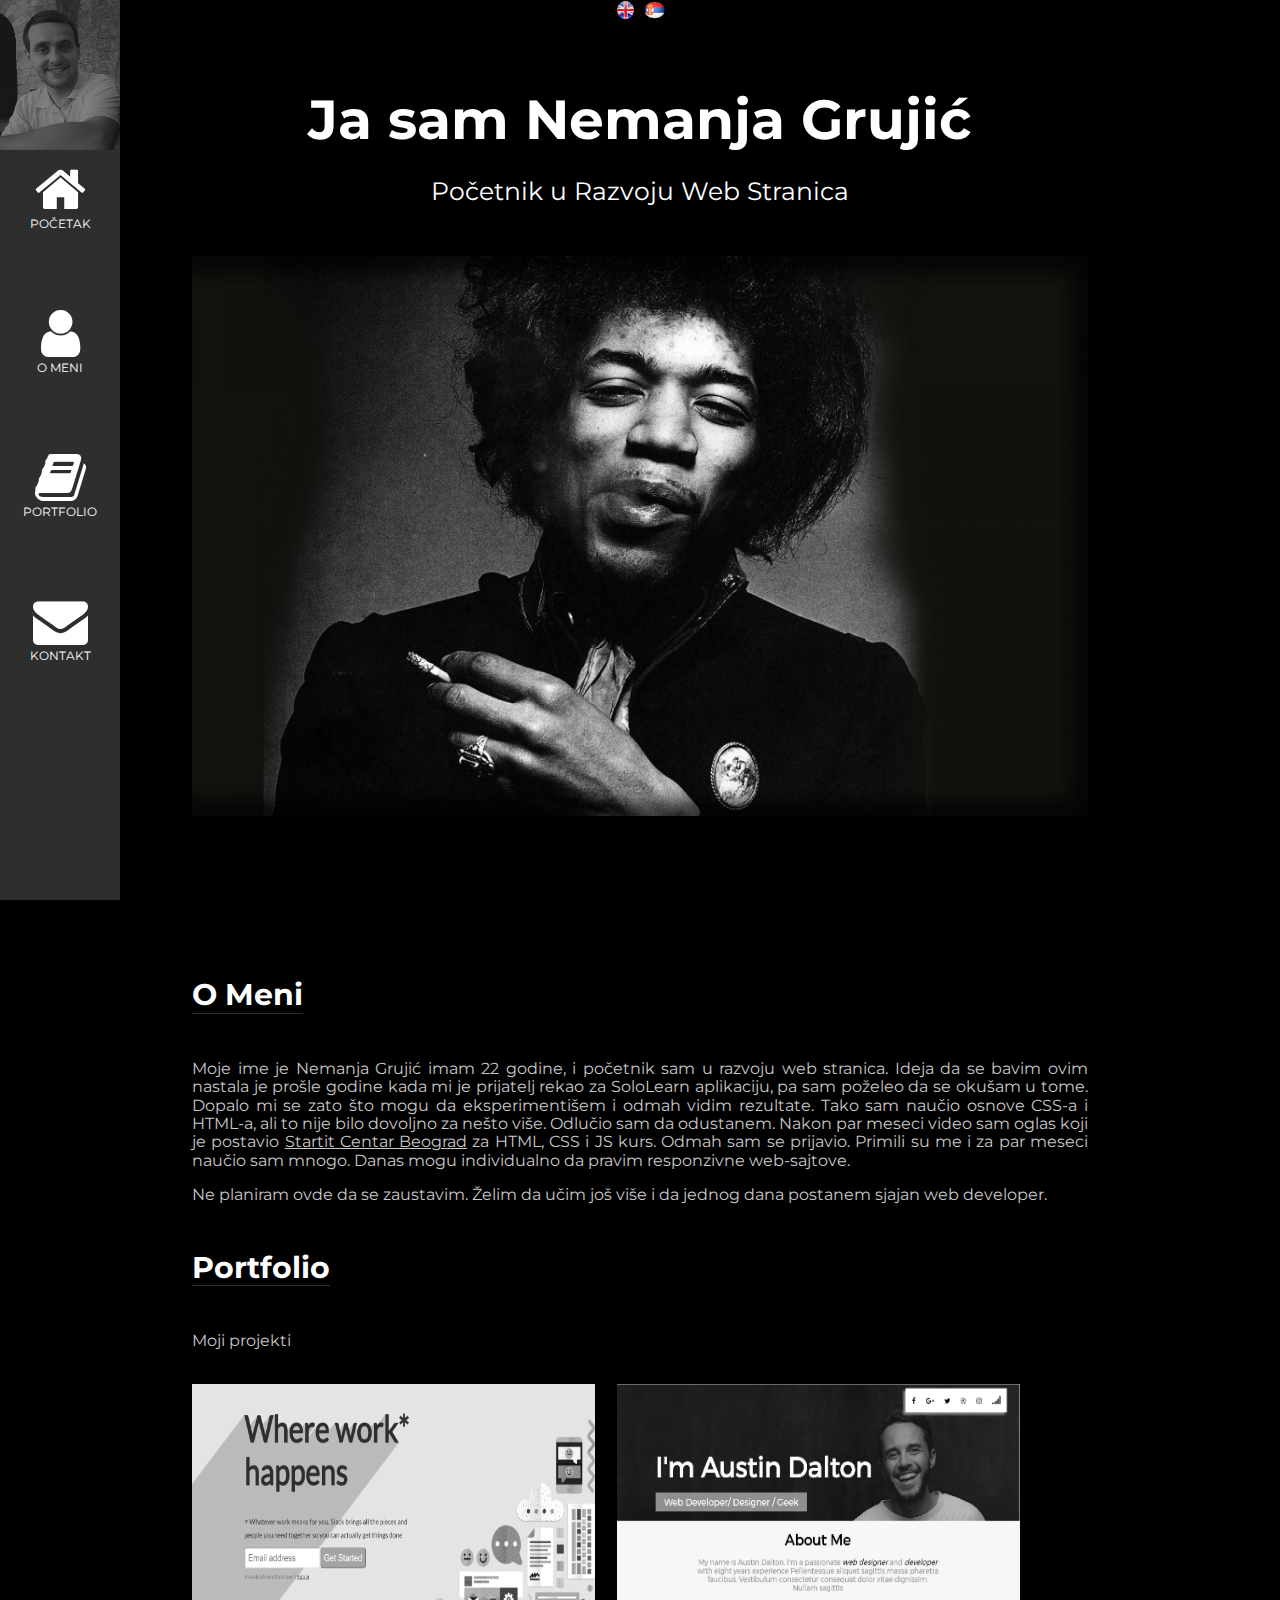
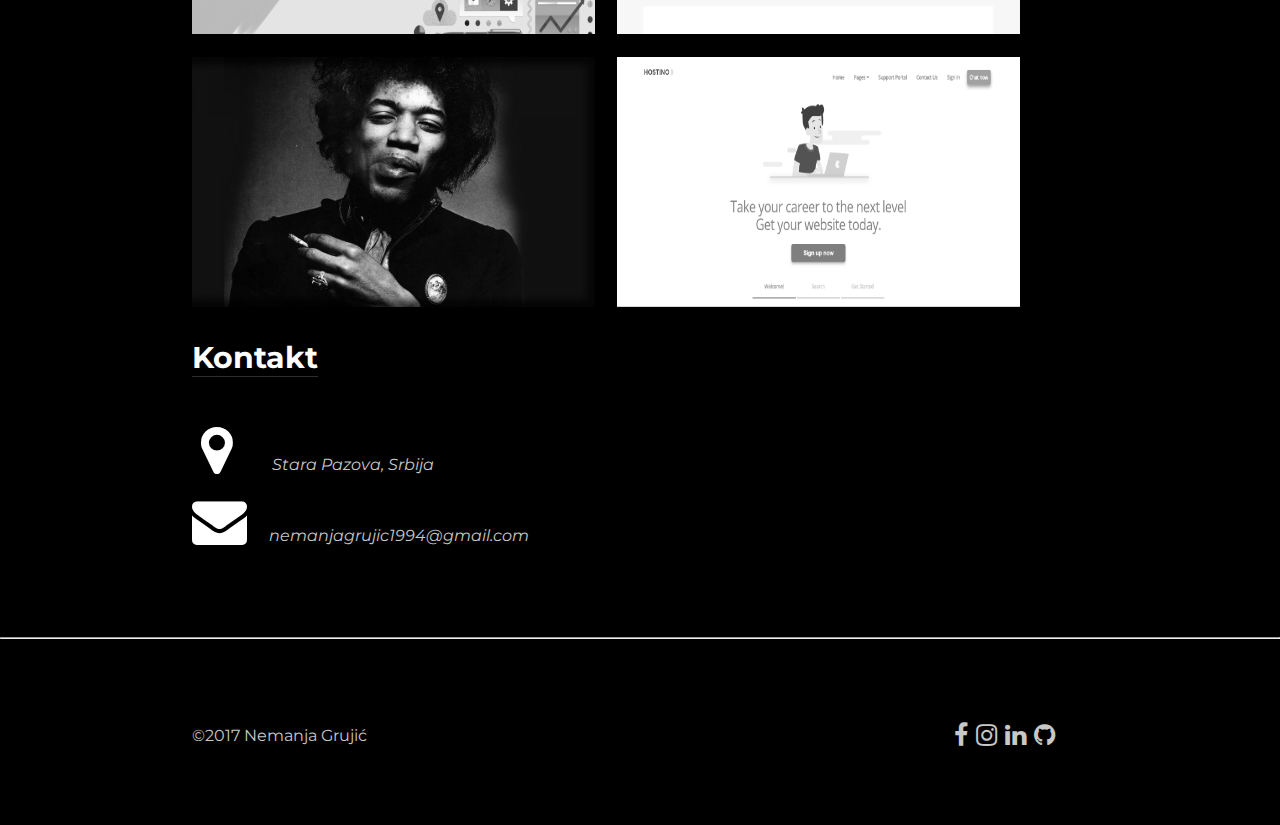
==== serbian.html @ 77dc13a5 "Add files via upload" ====
<!DOCTYPE html>
<html>
	<head>
		<meta charset="utf-8">
		<meta name="viewport" content="width=device-width, initial-scale=1.0">
		<title>Nemanja Grujić Portfolio</title>
		<link rel="stylesheet" type="text/css" href="normalize.css">
		<link rel="stylesheet" href="https://cdnjs.cloudflare.com/ajax/libs/font-awesome/4.7.0/css/font-awesome.min.css">
		<link href="https://fonts.googleapis.com/css?family=Montserrat" rel="stylesheet">
		<link rel="shortcut icon" type="image/x-icon" href="favicon.ico"/>
		<script src="https://ajax.googleapis.com/ajax/libs/jquery/3.2.1/jquery.min.js"></script>
		<script>
			$(document).ready(function(){
			  // Add smooth scrolling to all links
			  $("a").on('click', function(event) {

			    // Make sure this.hash has a value before overriding default behavior
			    if (this.hash !== "") {
			      // Prevent default anchor click behavior
			      event.preventDefault();

			      // Store hash
			      var hash = this.hash;

			      // Using jQuery's animate() method to add smooth page scroll
			      // The optional number (800) specifies the number of milliseconds it takes to scroll to the specified area
			      $('html, body').animate({
			        scrollTop: $(hash).offset().top
			      }, 800, function(){
			   
			        // Add hash (#) to URL when done scrolling (default click behavior)
			        window.location.hash = hash;
			      });
			    } // End if
			  });
			});
		</script>
		<link rel="stylesheet" type="text/css" href="style.css">
	</head>
	<body>
		
		<div class="small_navigation">
			<ul class="small_list">
				<li class="smallli"><a class="small" href="#home">POČETAK</a></li>
				<li class="smallli"><a class="small" href="#about">O MENI</a></li>
				<li class="smallli"><a class="small" href="#portfolio">PORTFOLIO</a></li>
				<li class="smallli"><a class="small" href="#contact">KONTAKT</a></li>
			</ul>
		</div>
		<div class="navigation">
			<nav class="navbar">
				<ul id="list">
					<img id="me" src="slika.jpeg" alt="me">
					<li class="listli"><a class="link" href="#home"><span class="fa fa-home" aria-hidden="true"></span><br>POČETAK</a></li>
					<li class="listli"><a class="link" href="#about"><span class="fa fa-user" aria-hidden="true"></span><br>O MENI</a></li>
					<li class="listli"><a class="link" href="#portfolio"><span class="fa fa-book" aria-hidden="true"></span><br>PORTFOLIO</a></li>
					<li class="listli"><a class="link" href="#contact"><span class="fa fa-envelope" aria-hidden="true"></span><br>KONTAKT</a></li>
				</ul>
			</nav>
		</div> <!-- navigation ends -->
		<header>
			<a id="home" class="smooth"></a>
			<div class="language">
				<a href="index.html"><img src="united_kingdom.png" alt="united_kingdom" width="25px" height="20px"></a>
				<a href="serbian.html"><img src="serbia.png" alt="Serbia" width="25px" height="20px"></a>
			</div>
			<h1 id="name">Ja sam Nemanja Grujić</h1>
			<p id="title">Početnik u Razvoju Web Stranica</p>
			<img id="jimmy" src="jimmy.jpg" alt="jimmy" title="No this is not me, it's Jimmy Hendrix, Im the guy in the left corner!">
		</header>
		<section class="about_me_wrapper">
			<article class="about_me">
				<a id="about" class="smooth"></a>
				<h3 id="about_me_headline">O Meni</h3>
				<p class="paragraph">Moje ime je Nemanja Grujić imam 22 godine, i početnik sam u razvoju web stranica. Ideja da se bavim ovim nastala je prošle godine kada mi je prijatelj rekao za SoloLearn aplikaciju, pa sam poželeo da se okušam u tome. Dopalo mi se zato što mogu da eksperimentišem i odmah vidim rezultate. Tako sam naučio osnove CSS-a i HTML-a, ali to nije bilo dovoljno za nešto više. Odlučio sam da odustanem. Nakon par meseci video sam oglas koji je postavio <a id="startit" href="https://startit.rs/" target="_blank"> Startit Centar Beograd</a> za HTML, CSS i JS kurs. Odmah sam se prijavio. Primili su me i za par meseci naučio sam mnogo. Danas mogu individualno da pravim responzivne web-sajtove. </p>
				<p class="paragraph">Ne planiram ovde da se zaustavim. Želim da učim još više i da jednog dana postanem sjajan web developer.</p>
			</article>
		</section>
		<section class="portfolio_wrapper">
			<article class="portfolio">
				<a id="portfolio" class="smooth"></a>
				<h3 id="portfolio_headline">Portfolio</h3>
				<p class="paragraph">Moji projekti</p>
					<div class="container">
  						<a href="https://nemke94.github.io/startit-domaci-7.03/"><img src="slack1.png" alt="slack" class="image"></a>		    
  						<div class="overlay">
					        <a href="https://nemke94.github.io/startit-domaci-7.03/" target="_blank"><div class="text">Moj prvi sajt <span class="fa fa-cog fa-spin" aria-hidden="true"></span></div></a>
					    </div>
					</div>
					<div class="container">
  						<a href="https://nemke94.github.io/Startit-domaci-8/"><img src="sapke1.png" alt="template" class="image"></a>
					    <div class="overlay">
					        <a href="https://nemke94.github.io/Startit-domaci-8/" target="_blank"><div class="text">Moj drugi sajt <span class="fa fa-cog fa-spin" aria-hidden="true"></span></div></a>
					    </div>
					</div>
					<div class="container">
  						<a href="https://nemke94.github.io/Startit-domaci-9.4./"><img src="jimmy.jpg" alt="template" class="image"></a>
					    <div class="overlay">
					        <a href="https://nemke94.github.io/Startit-domaci-9.4./" target="_blank"><div class="text">Moj treći sajt <span class="fa fa-cog fa-spin" aria-hidden="true"></span></div></a>
					    </div>
					</div>
					<div class="container">
  						<a href="https://nemke94.github.io/hostino-theme/"><img src="Hostino.png" alt="template" class="image"></a>
					    <div class="overlay">
					        <a href="https://nemke94.github.io/hostino-theme/" target="_blank"><div class="text">Moj četvrti sajt <span class="fa fa-cog fa-spin" aria-hidden="true"></span></div></a>
					    </div>
					</div>
			</article>
		</section>
		<section class="contact_wrapper">
			<article class="contact">
				<a id="contact" class="smooth"></a>
				<h3 id="contact_headline">Kontakt</h3>
				<p class="paragraph"><span class="fa fa-map-marker" aria-hidden="true"></span> <i id="place">Stara Pazova, Srbija</i></p>
				<p class="paragraph"><span class="fa fa-envelope" aria-hidden="true"></span> <i id="email">nemanjagrujic1994@gmail.com</i></p>
			</article>
		</section>
		<hr>
		<footer>
			<section class="footer">
				<p class="paragraph">&copy;2017 Nemanja Grujić</p>
				<div class="icons">
					<a class="iconnss" href="https://www.facebook.com/nemanja.a.grujic" target="_blank"><span class="fa fa-facebook" aria-hidden="true"></span></a>
					<a class="iconnss" href="https://www.instagram.com/ajmok137/?hl=sr" target="_blank"><span class="fa fa-instagram" aria-hidden="true"></span></a>
					<a class="iconnss" href="https://www.linkedin.com/in/nemanja-gruji%C4%87-a66a31142/" target="_blank"><span class="fa fa-linkedin" aria-hidden="true"></span></a>
					<a href="https://github.com/Nemke94" target="_blank"><span class="fa fa-github" aria-hidden="true"></span></a>
				</div>
			</section>
		</footer>
	</body>
</html>
---- style.css ----
/* Content */
/*1.Main*/
/*2.Navigation*/
/*3.Header*/
/*4.About-Me*/
/*5.Portfolio*/
/*6.Contact*/
/*7.Footer*/
/*8.Media_Queries*/

/*1.Main*/

* {
	font-family: 'Montserrat', sans-serif;
}

body {
	background-color: #000;
	min-width: 350px;
}

/*2.Navigation*/

.navbar {
	position: fixed;
	height: 100%;
}

#list {
	list-style: none;
	margin: 0;
    padding: 0;
    width: 120px;
    background-color: #2e2e2e;
    text-align: center;
    height: 100%;
}

#me {
	width: 100%;
	height: 150px;
	margin: 0;
	opacity: 0.5;
}

.listli {
	height: 16%;
	overflow: hidden;
	margin: 0;
}

.link {
	display: block;
    color: #fff;
    padding: 8px 16px;
    text-decoration: none;
    font-size: 12px;
    height: 100%;
}

.link:hover {
	background-color: #000;
}

.fa-home {
	color: #fff;
	font-size: 55px;
}

.fa-user {
	color: #fff;
	font-size: 55px;
}

.fa-book {
	color: #fff;
	font-size: 55px;
}

.fa-envelope {
	color: #fff;
	font-size: 55px;
}

#selected {
	background-color: #000;
}

/*3.Header*/

header {
	background-color: #000000;
	text-align: center;
}

#name {
	color: #fff;
	margin: 0;
	font-size: 55px;
	padding-top: 5%;
}

#title {
	color: #fff;
	font-size: 25px;
	padding-bottom: 2%;
}

#jimmy {
	width: 70%;

}

/*4.About-me*/

.about_me_wrapper {
	padding-top: 10%;
	background-color: #000;
}

.about_me {
	width: 70%;
	text-align: justify;
	margin: 0 auto;
}

.paragraph {
	color: #c8c8c8;
	background-color: #000;
}

#about_me_headline {
	color: #fff;
	font-size: 30px;
	display: inline-block;
	border-bottom: 1px solid #2e2e2e;
}

#startit {
	color: #c8c8c8;

}

/*5.Portfolio*/

.portfolio {
	width: 70%;
	margin: 0 auto;
}

#portfolio_headline {
	color: #fff;
	font-size: 30px;
	display: inline-block;
	border-bottom: 1px solid #2e2e2e;
}

.container {
    position: relative;
    width: 45%;
    display: inline-block;
    height: 250px;
    margin-right: 2%;
    margin-top: 2%;
}

.image {
  display: block;
  width: 100%;
  height: 250px;
  -webkit-filter: grayscale(100%);
  filter: grayscale(100%);
}

.overlay {
  position: absolute;
  bottom: 100%;
  left: 0;
  right: 0;
  background-color: #2e2e2e;
  overflow: hidden;
  width: 100%;
  height:0;
  transition: .5s ease;
}

.container:hover .overlay {
  bottom: 0;
  height: 100%;
  
}

.text {
  white-space: nowrap; 
  color: #fff;
  font-size: 25px;
  position: absolute;
  overflow: hidden;
  top: 50%;
  left: 50%;
  transform: translate(-50%, -50%);
  -ms-transform: translate(-50%, -50%);
}
/*6.Contact*/

.contact {
	width: 70%;
	margin: 0 auto;
	padding-bottom: 5%;
}

#contact_headline {
	color: #fff;
	font-size: 30px;
	display: inline-block;
	border-bottom: 1px solid #2e2e2e;
}

.fa-map-marker {
	color: #fff;
	font-size: 55px;
	padding-left: 1%;
}

#place {
	padding-left: 4%;
}

i {
	padding-left: 2%;
}

/*7.Footer*/

hr {
	color: #4e4e4e;
}

.footer {
	padding-top: 5%;
	padding-bottom: 5%;
	width: 70%;
	margin: 0 auto;
	display: flex;
	justify-content: space-between;
}

.icons {
	align-self: center;
	width: 15%;
}

.fa-facebook {
	color: #c8c8c8;
	font-size: 25px;
}

.fa-instagram {
	color: #c8c8c8;
	font-size: 25px;
	margin-left: 3%;
	margin-right: 3%;
}

.fa-linkedin {
	color: #c8c8c8;
	font-size: 25px;
	margin-right: 3%;
}

.fa-github {
	color: #c8c8c8;
	font-size: 25px;
}

/*8.Media_Queries*/

@media screen and (min-width: 840px) {
	.small_navigation {
		display: none;
	}
}

@media screen and (max-width: 840px) {
	.language {
		padding-top: 10%;
	}

	.navigation {
		display: none;
	}

	.overlay {
		display: none;
	}

	.container {
		height: 30%;
	}

	.image {
		height: 30%;
	}

	.small_navigation {
		height: 10%;
    	position: fixed;
    	background-color: #000;
    	opacity: 0.8;
    	width: 100%;
    	padding-left: 5%;
    	z-index: 10;
	}

	#name {
		padding-top: 2%;
	}

	.small_navigation:hover {
		background-color: #000;
		opacity: 1;
		margin: 0 auto;
	}

	.smallli {
		font-size: 12px;
	}

	.small_list {
		list-style: none;
		width: 90%;
		margin: 3% auto;
		display: inline-flex;
    	justify-content: space-around;
    	flex-direction: row;
    	padding: 0;

	}

	.small {
		text-decoration: none;
		color: #fff;
	}
}

@media screen and (max-width: 1013px) {
	.footer {
		text-align: center;
		display: block;
	}

	.icons {
		display: inline;
	}

	.container {
		display: block;
		margin-top: 2%;
		width: 70%;
		min-width: 230px;
	}
}

@media screen and (max-width: 500px) {

	.language {
		padding-top: 17%;
	}

	#name {
		font-size: 32px;
		padding-top: 2%;
	}
	
	.fa-map-marker {
		font-size: 20px;
	}

	.fa-envelope {
		font-size: 20px;
	}
}

@media screen and (max-width: 420px) {
	#email {
		font-size: 13px;
	}

	#place {
		font-size: 13px;
	}
}
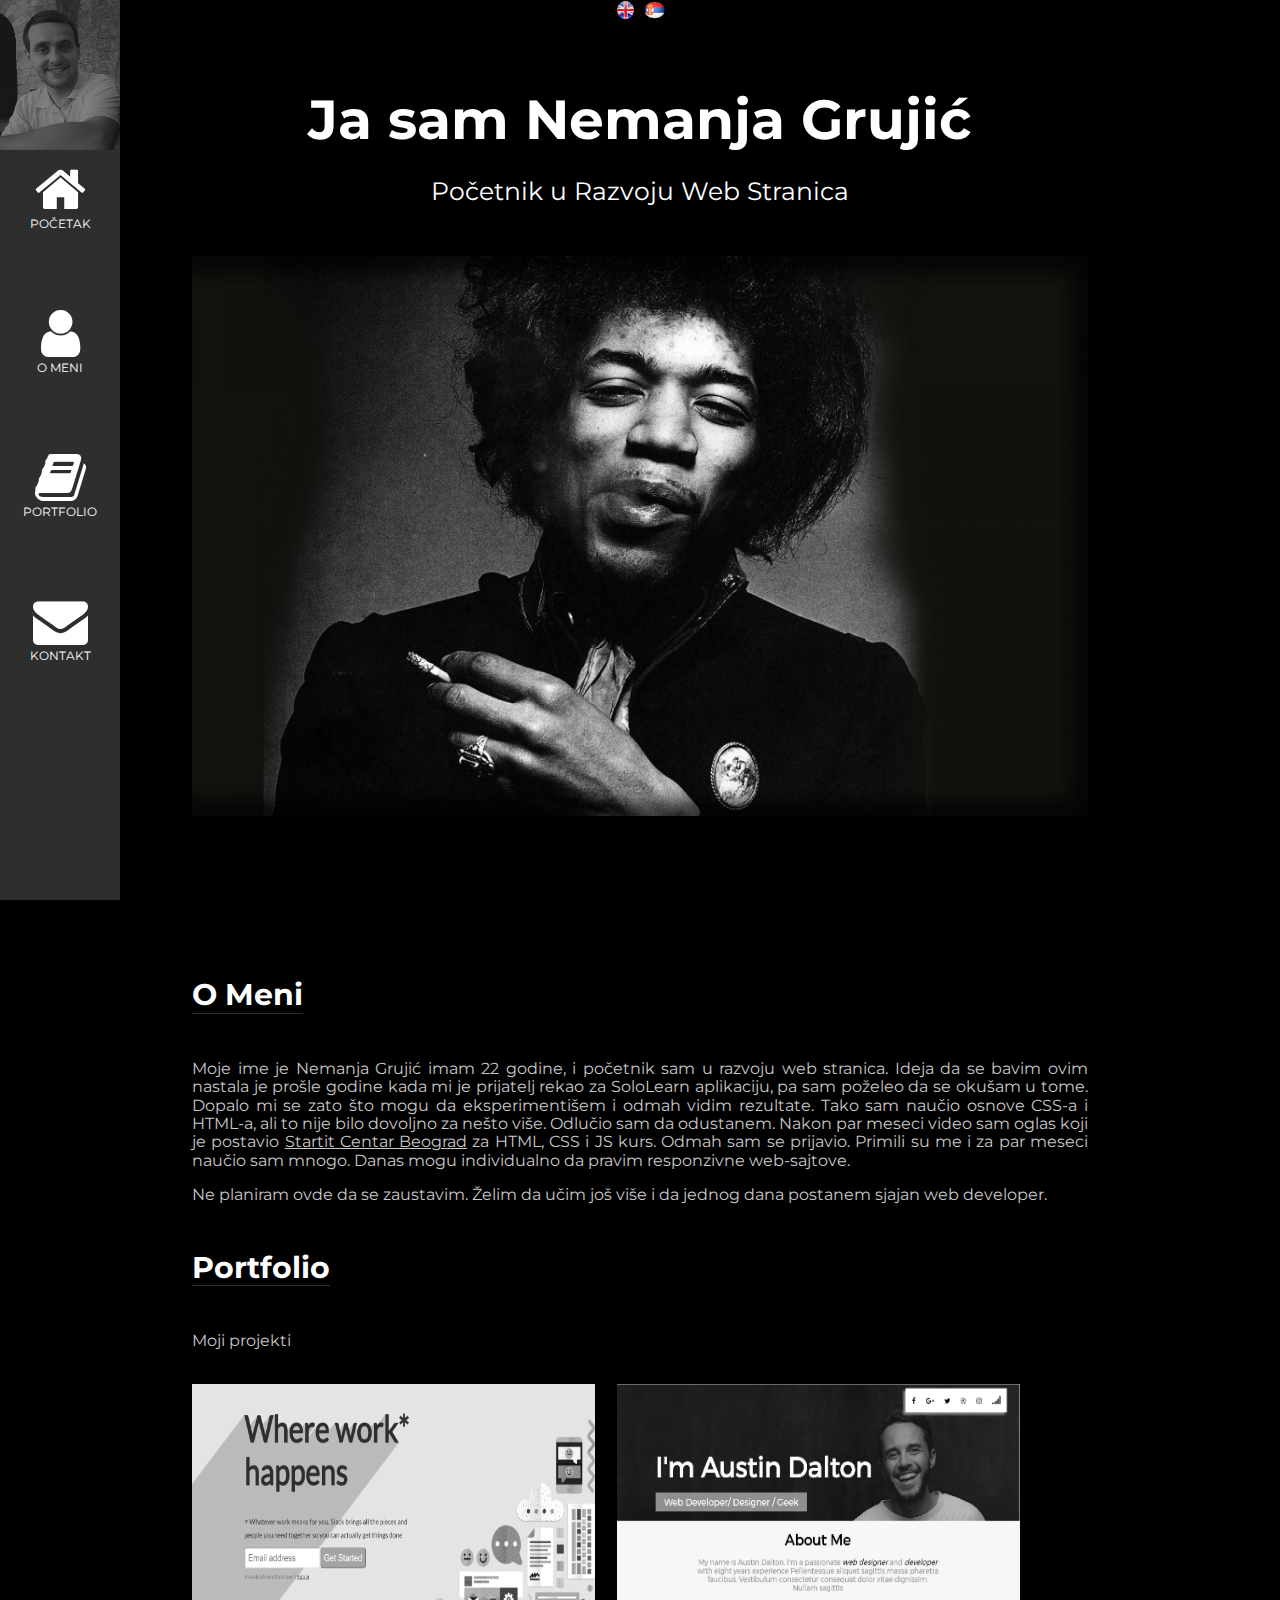
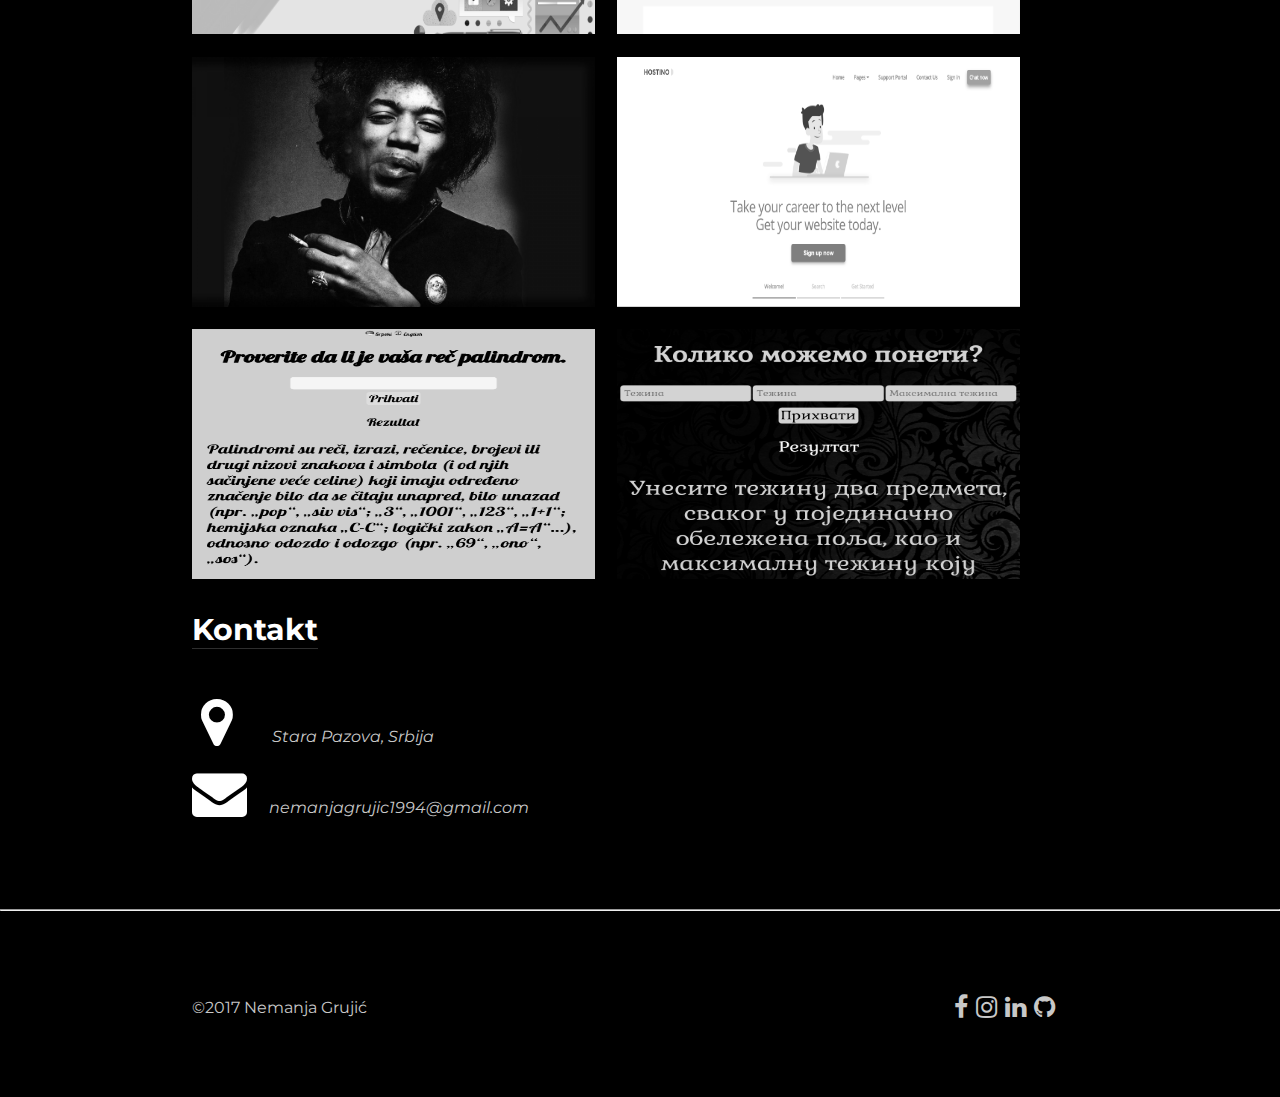
==== commit 80ef9a29: "update serbian" ====
--- a/serbian.html
+++ b/serbian.html
@@ -105,6 +105,18 @@
 					        <a href="https://nemke94.github.io/hostino-theme/" target="_blank"><div class="text">Moj četvrti sajt <span class="fa fa-cog fa-spin" aria-hidden="true"></span></div></a>
 					    </div>
 					</div>
+					<div class="container">
+  						<a href="https://nemke94.github.io/palindrome/"><img src="IMG_20180319_110210.png" alt="template" class="image"></a>
+					    <div class="overlay">
+					        <a href="https://nemke94.github.io/palindrome/" target="_blank"><div class="text">Moj peti sajt <span class="fa fa-cog fa-spin" aria-hidden="true"></span></div></a>
+					    </div>
+					</div>
+					<div class="container">
+  						<a href="https://nemke94.github.io/Tezina/"><img src="IMG_20180319_110312.png" alt="template" class="image"></a>
+					    <div class="overlay">
+					        <a href="https://nemke94.github.io/Tezina/" target="_blank"><div class="text">Moj šesti sajt <span class="fa fa-cog fa-spin" aria-hidden="true"></span></div></a>
+					    </div>
+					</div>
 			</article>
 		</section>
 		<section class="contact_wrapper">
@@ -128,4 +140,4 @@
 			</section>
 		</footer>
 	</body>
-</html>+</html>
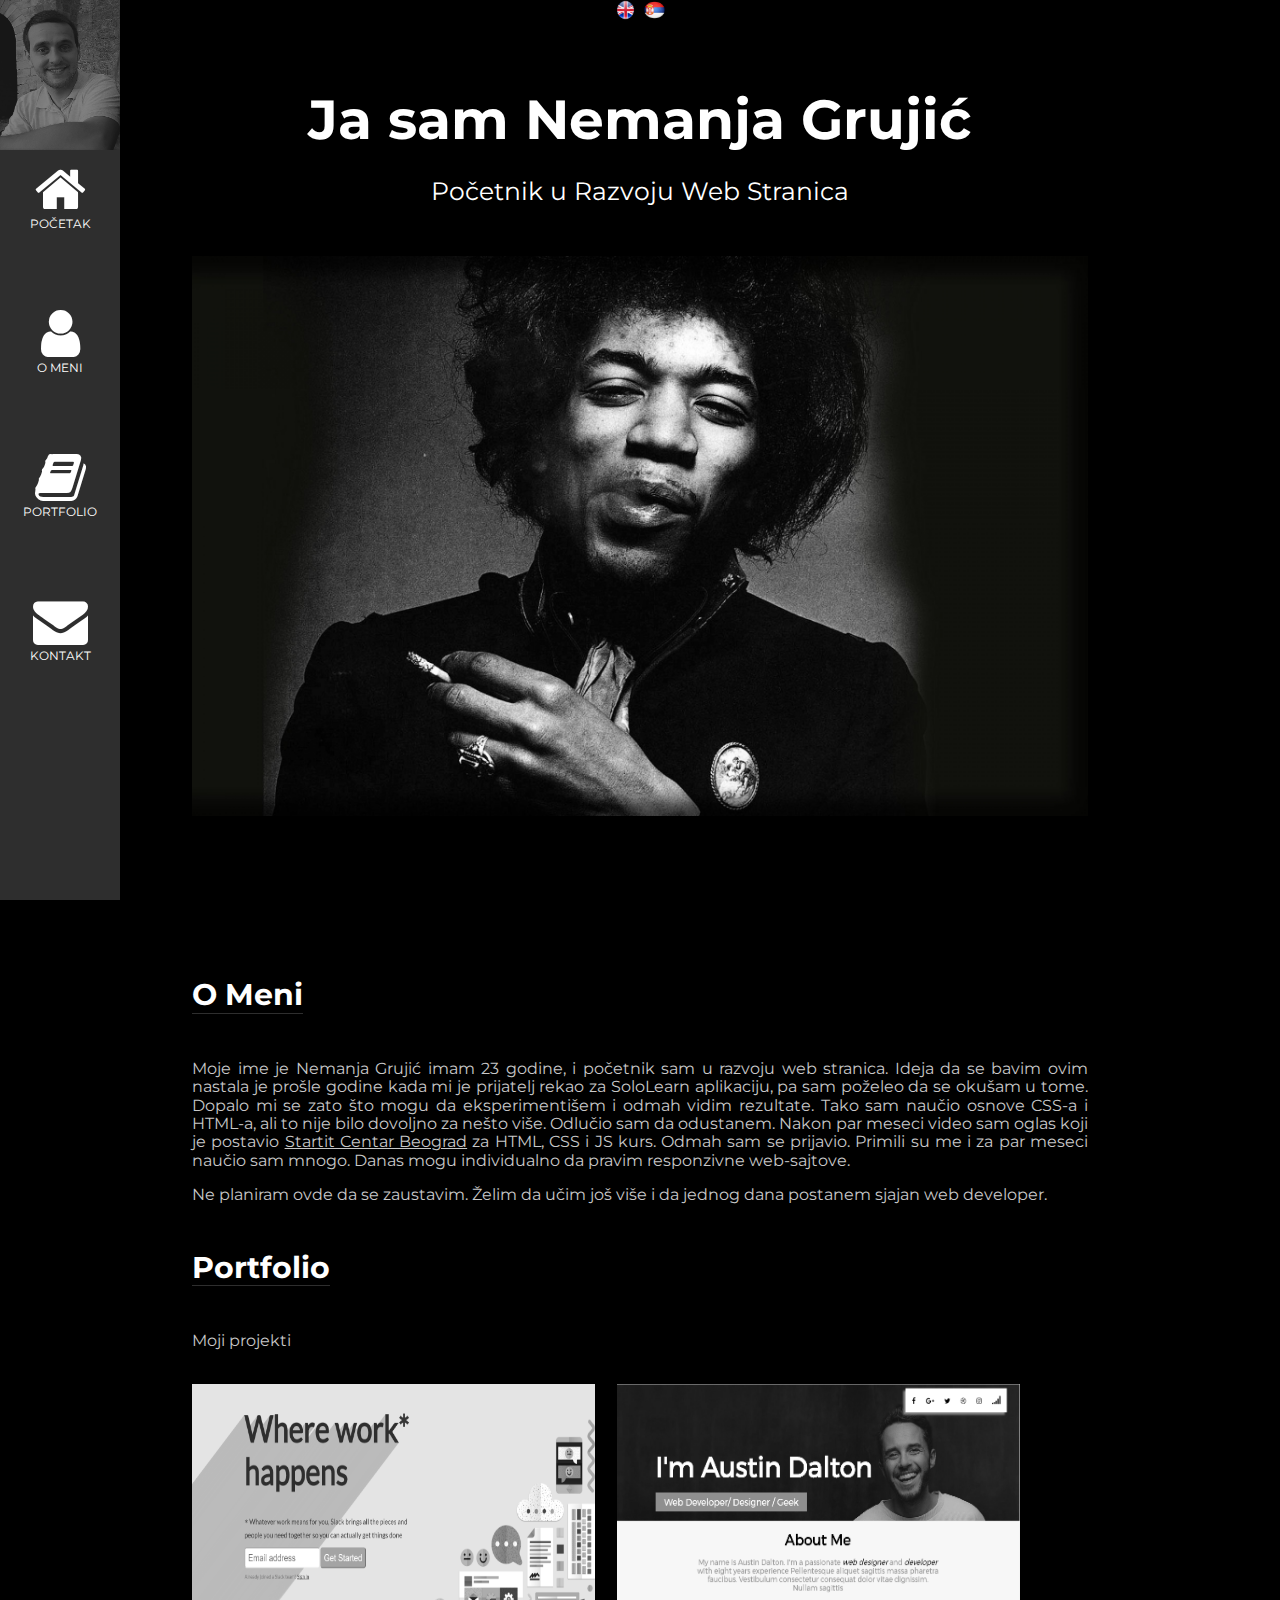
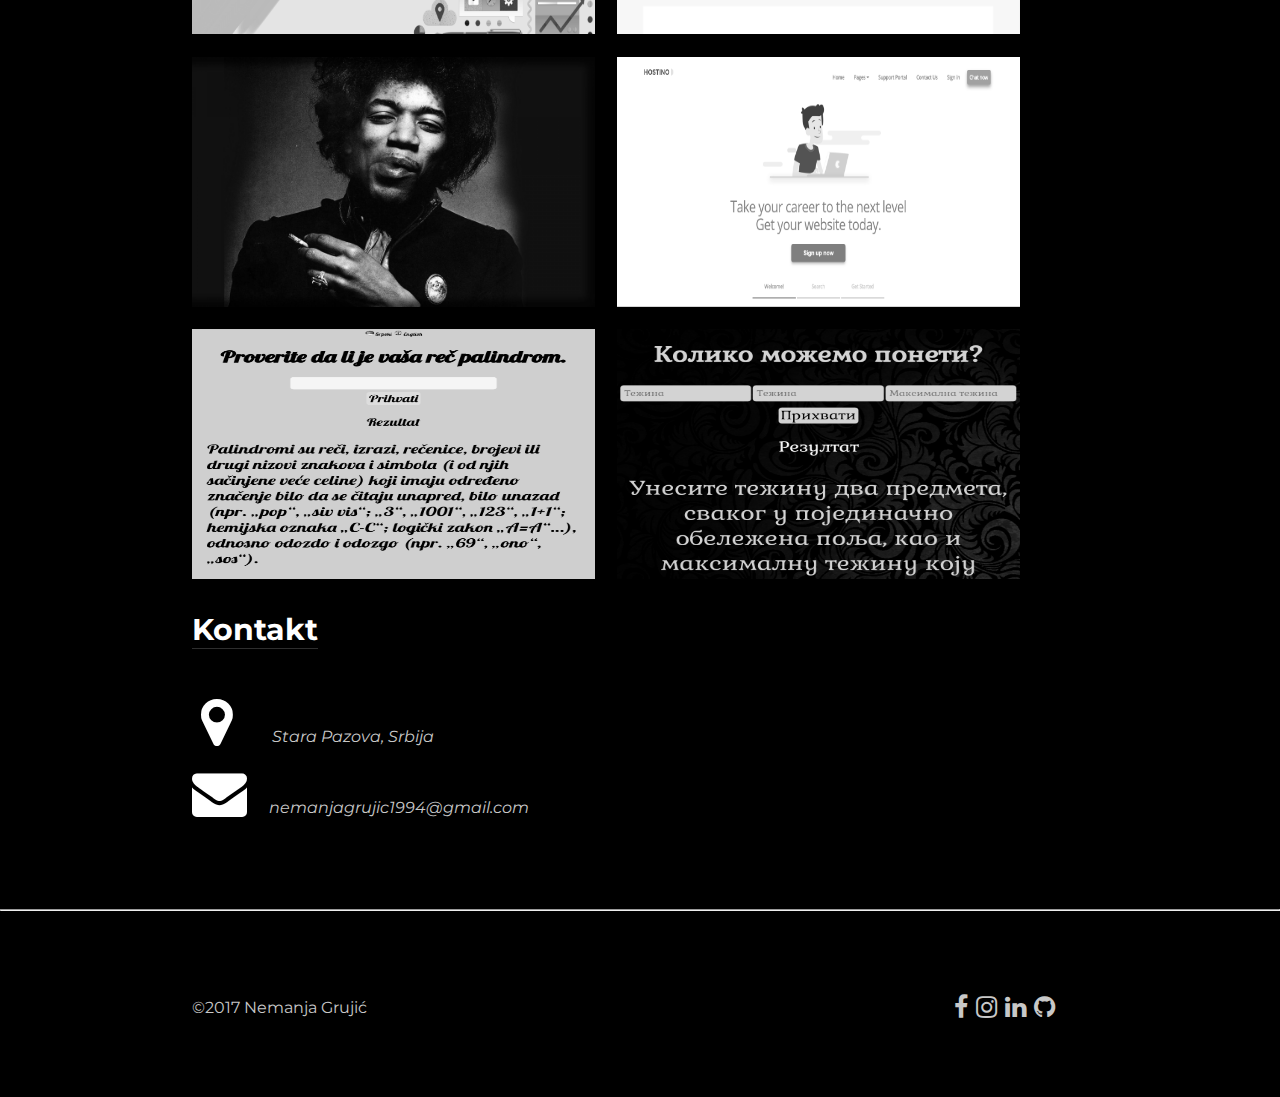
==== commit d429d1b5: "Update serbian.html" ====
--- a/serbian.html
+++ b/serbian.html
@@ -72,7 +72,7 @@
 			<article class="about_me">
 				<a id="about" class="smooth"></a>
 				<h3 id="about_me_headline">O Meni</h3>
-				<p class="paragraph">Moje ime je Nemanja Grujić imam 22 godine, i početnik sam u razvoju web stranica. Ideja da se bavim ovim nastala je prošle godine kada mi je prijatelj rekao za SoloLearn aplikaciju, pa sam poželeo da se okušam u tome. Dopalo mi se zato što mogu da eksperimentišem i odmah vidim rezultate. Tako sam naučio osnove CSS-a i HTML-a, ali to nije bilo dovoljno za nešto više. Odlučio sam da odustanem. Nakon par meseci video sam oglas koji je postavio <a id="startit" href="https://startit.rs/" target="_blank"> Startit Centar Beograd</a> za HTML, CSS i JS kurs. Odmah sam se prijavio. Primili su me i za par meseci naučio sam mnogo. Danas mogu individualno da pravim responzivne web-sajtove. </p>
+				<p class="paragraph">Moje ime je Nemanja Grujić imam 23 godine, i početnik sam u razvoju web stranica. Ideja da se bavim ovim nastala je prošle godine kada mi je prijatelj rekao za SoloLearn aplikaciju, pa sam poželeo da se okušam u tome. Dopalo mi se zato što mogu da eksperimentišem i odmah vidim rezultate. Tako sam naučio osnove CSS-a i HTML-a, ali to nije bilo dovoljno za nešto više. Odlučio sam da odustanem. Nakon par meseci video sam oglas koji je postavio <a id="startit" href="https://startit.rs/" target="_blank"> Startit Centar Beograd</a> za HTML, CSS i JS kurs. Odmah sam se prijavio. Primili su me i za par meseci naučio sam mnogo. Danas mogu individualno da pravim responzivne web-sajtove. </p>
 				<p class="paragraph">Ne planiram ovde da se zaustavim. Želim da učim još više i da jednog dana postanem sjajan web developer.</p>
 			</article>
 		</section>
